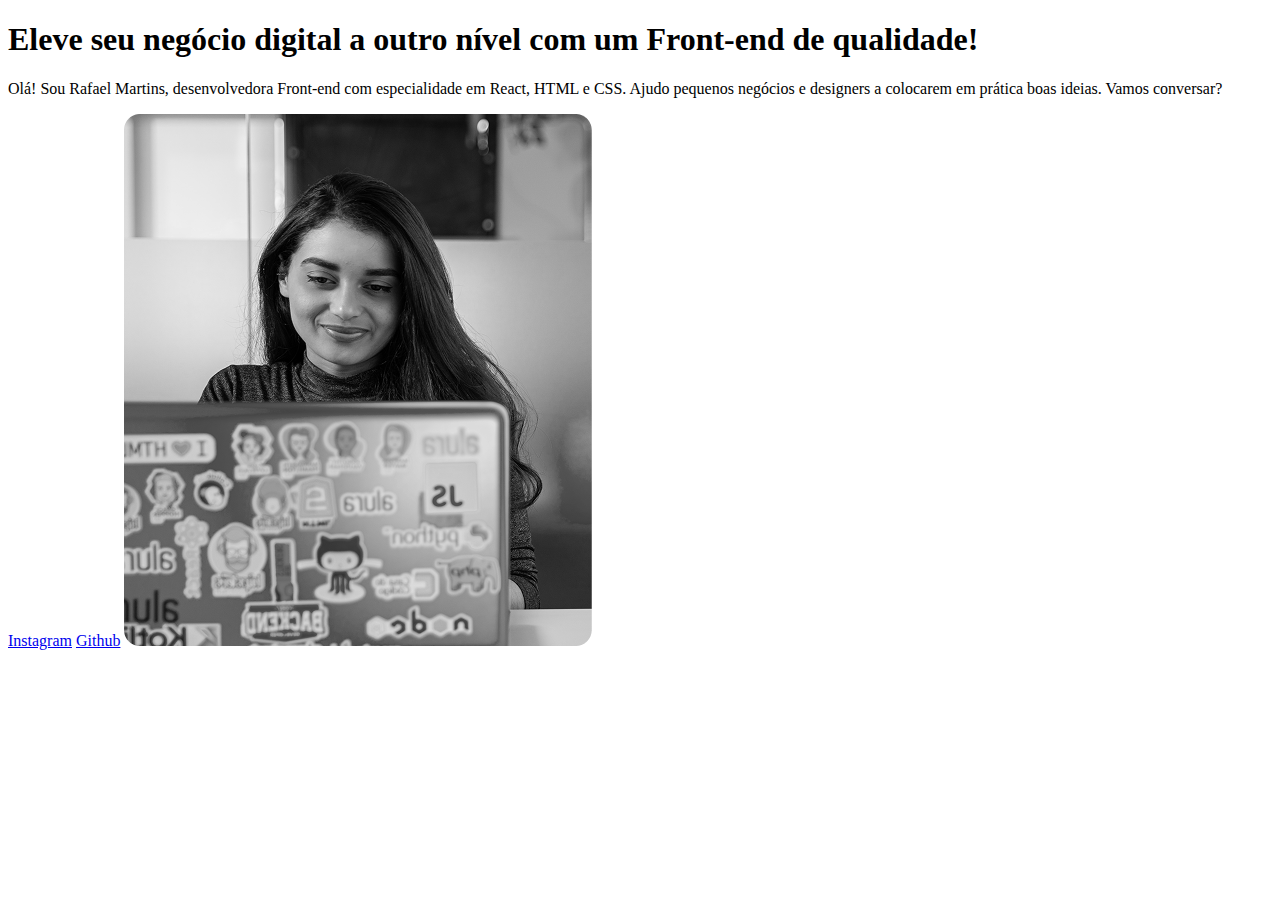
==== inicio/index.html @ a0d81b25 "estudando" ====
<!DOCTYPE html>
<html lang="en">
<head>
    <meta charset="UTF-8">
    <meta name="viewport" content="width=device-width, initial-scale=1.0">
    <title>Document</title>
</head>
<body>
    <header></header>
    <main>
        <h1>Eleve seu negócio digital a outro nível <strong>com um Front-end de qualidade!</strong></h1>
        <p>Olá! Sou Rafael Martins, desenvolvedora Front-end com especialidade em React, HTML e CSS. Ajudo pequenos negócios e designers a colocarem em prática boas ideias. Vamos conversar?</p>
        <a href="https://www.instagram.com/rafaelmaartinsferreira/" target="_blank">Instagram</a>
        <a href="https://github.com/Rafaelmartinsferreira" target="_blank">Github</a>
        <img src="./Rectangle 47.png" alt="Foto programando">
    </main>
    <footer></footer>
</body>
</html>
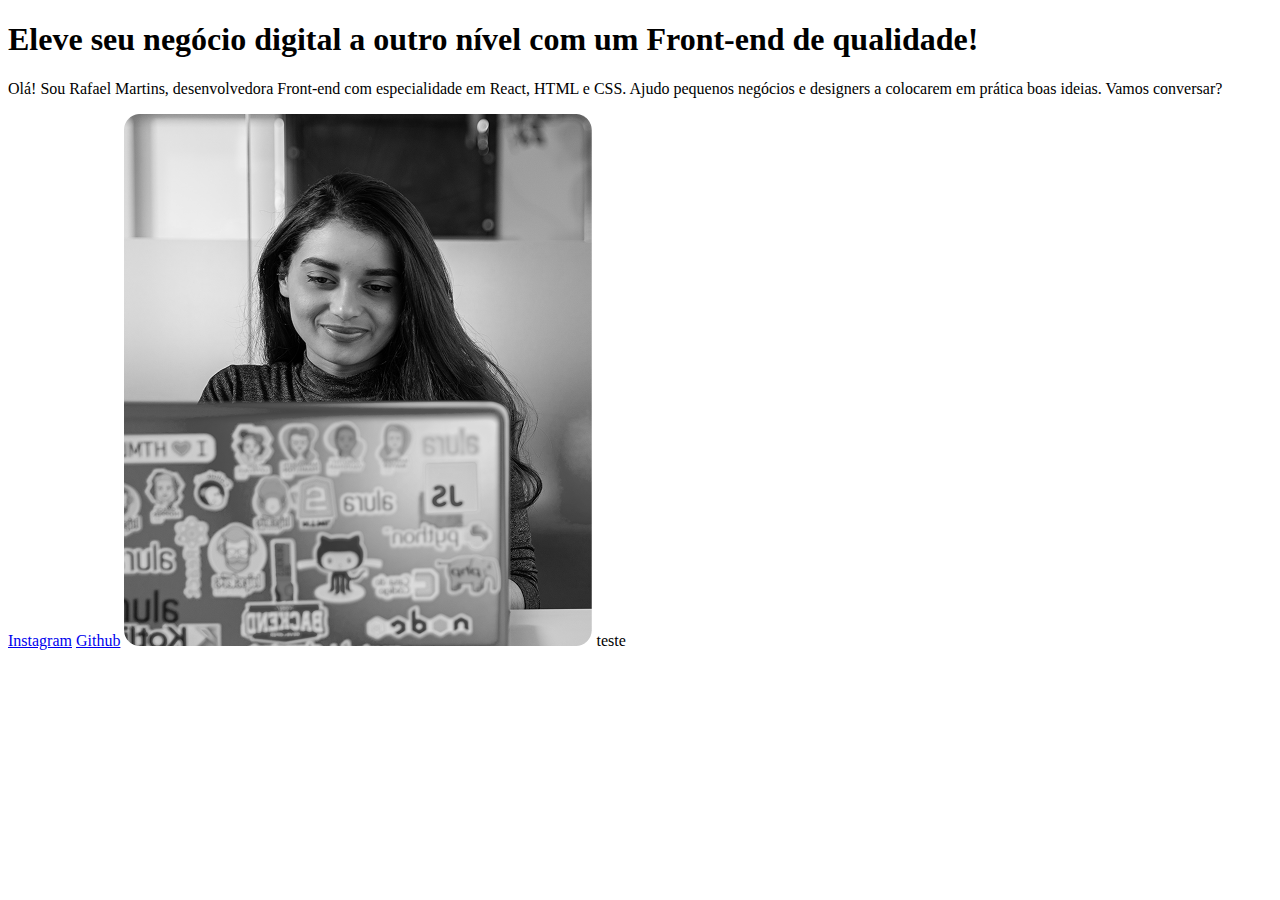
==== commit 08705dc6: "teste" ====
--- a/inicio/index.html
+++ b/inicio/index.html
@@ -13,6 +13,7 @@
         <a href="https://www.instagram.com/rafaelmaartinsferreira/" target="_blank">Instagram</a>
         <a href="https://github.com/Rafaelmartinsferreira" target="_blank">Github</a>
         <img src="./Rectangle 47.png" alt="Foto programando">
+        teste
     </main>
     <footer></footer>
 </body>
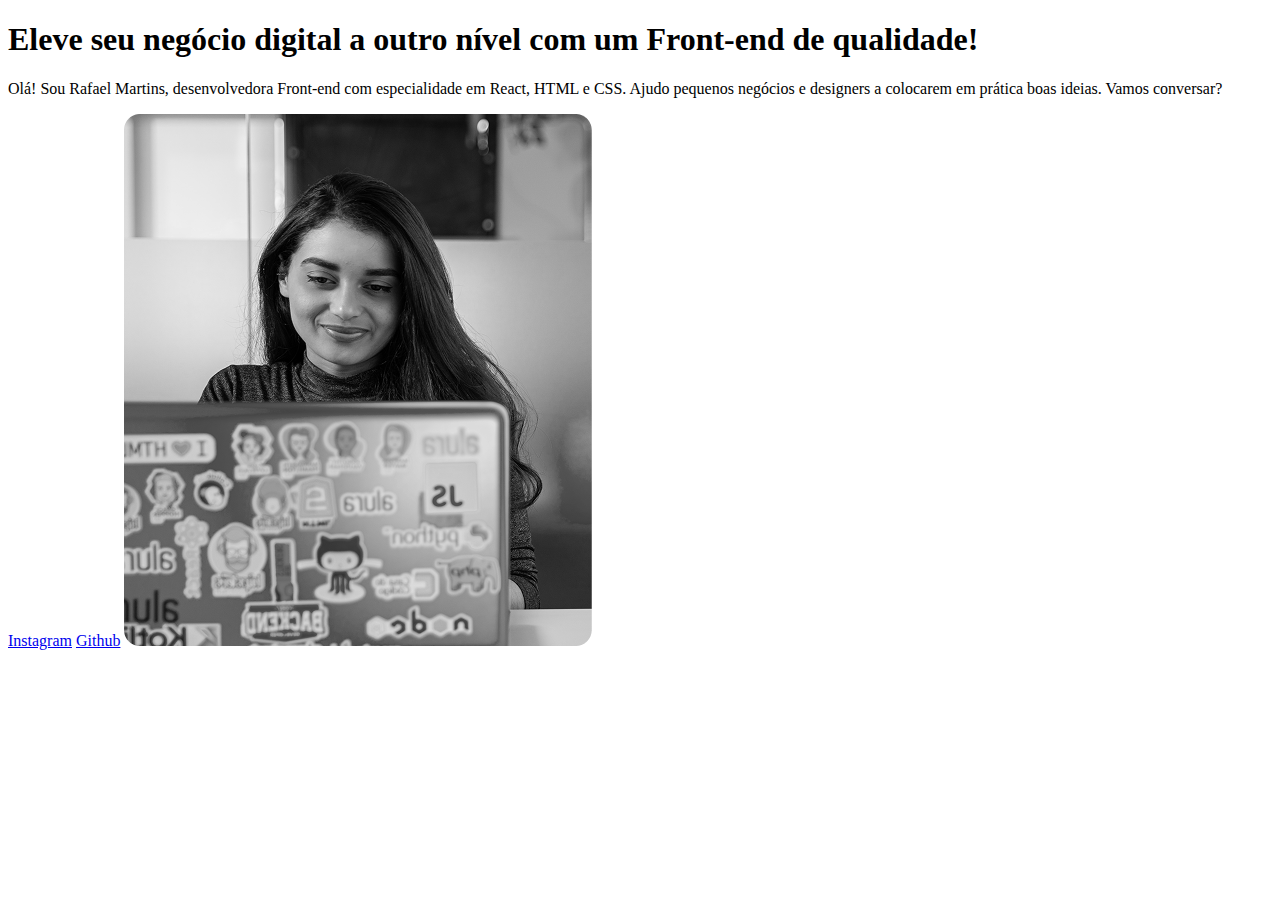
==== commit 1f8e9dcf: "teste" ====
--- a/inicio/index.html
+++ b/inicio/index.html
@@ -13,7 +13,7 @@
         <a href="https://www.instagram.com/rafaelmaartinsferreira/" target="_blank">Instagram</a>
         <a href="https://github.com/Rafaelmartinsferreira" target="_blank">Github</a>
         <img src="./Rectangle 47.png" alt="Foto programando">
-        teste
+        <p></p>
     </main>
     <footer></footer>
 </body>
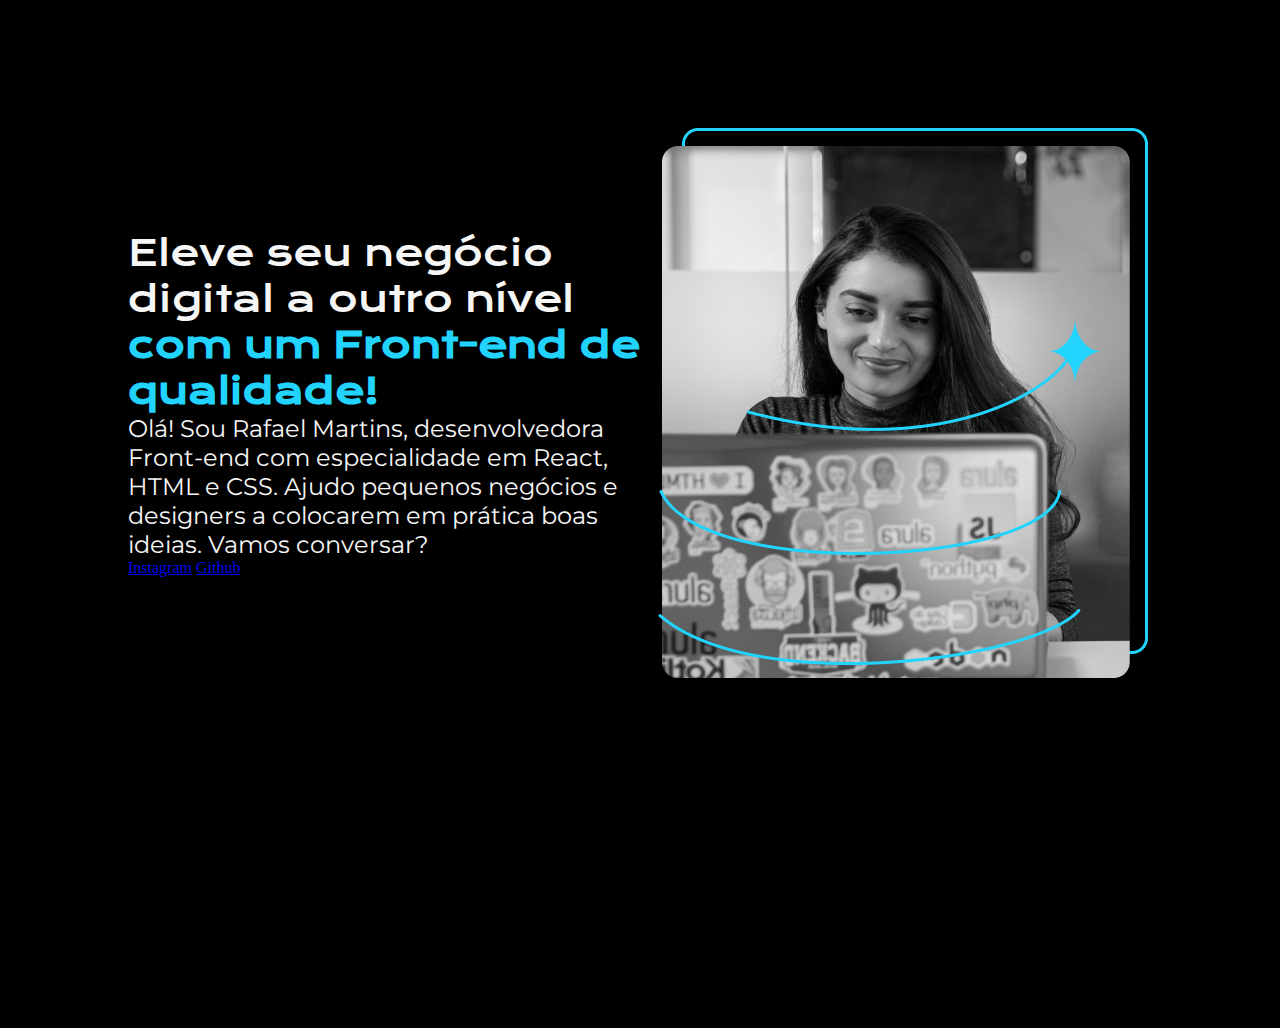
==== commit c53c3a64: "teste" ====
--- a/inicio/index.html
+++ b/inicio/index.html
@@ -3,16 +3,19 @@
 <head>
     <meta charset="UTF-8">
     <meta name="viewport" content="width=device-width, initial-scale=1.0">
-    <title>Document</title>
+    <link rel="stylesheet" href="./style.css">
+    <title>Teste Alura</title>
 </head>
 <body>
     <header></header>
-    <main>
-        <h1>Eleve seu negócio digital a outro nível <strong>com um Front-end de qualidade!</strong></h1>
-        <p>Olá! Sou Rafael Martins, desenvolvedora Front-end com especialidade em React, HTML e CSS. Ajudo pequenos negócios e designers a colocarem em prática boas ideias. Vamos conversar?</p>
-        <a href="https://www.instagram.com/rafaelmaartinsferreira/" target="_blank">Instagram</a>
-        <a href="https://github.com/Rafaelmartinsferreira" target="_blank">Github</a>
-        <img src="./Rectangle 47.png" alt="Foto programando">
+    <main class="apresentacao">
+        <section class="apresentacao__conteudo">
+            <h1 class="apresentacao__conteudo__titulo">Eleve seu negócio digital a outro nível <strong class="titulo-destaque">com um Front-end de qualidade!</strong></h1>
+            <p class="apresentacao__conteudo__texto">Olá! Sou Rafael Martins, desenvolvedora Front-end com especialidade em React, HTML e CSS. Ajudo pequenos negócios e designers a colocarem em prática boas ideias. Vamos conversar?</p>
+            <a href="https://www.instagram.com/rafaelmaartinsferreira/" target="_blank">Instagram</a>
+            <a href="https://github.com/Rafaelmartinsferreira" target="_blank">Github</a>
+        </section>
+        <img src="./Imagem.png" alt="Foto programando">
         <p></p>
     </main>
     <footer></footer>
--- a/inicio/style.css
+++ b/inicio/style.css
@@ -0,0 +1,41 @@
+@import url('https://fonts.googleapis.com/css2?family=Krona+One&family=Montserrat:ital,wght@0,100..900;1,100..900&display=swap');
+
+* {
+    margin: 0;
+    padding: 0;
+}
+
+body {
+    height: 100vh;
+    box-sizing: border-box; /*nao tira o filho dentro da caixa dele*/
+    background-color: black;
+    color: #f6f6f6;
+}
+
+.titulo-destaque {
+    color: #22D4FD;
+}
+
+.apresentacao {
+    margin: 10%;
+    display: flex;
+    align-items: center;
+    justify-content: space-between;
+}
+
+.apresentacao__conteudo {
+    width: 615px;
+
+}
+
+.apresentacao__conteudo__titulo {
+    font-size: 36px;
+    font-family: "Krona One", sans-serif;
+    font-weight: 400;
+     font-style: normal;
+}
+
+.apresentacao__conteudo__texto {
+    font-size: 24px;
+    font-family: "Montserrat", sans-serif;
+}   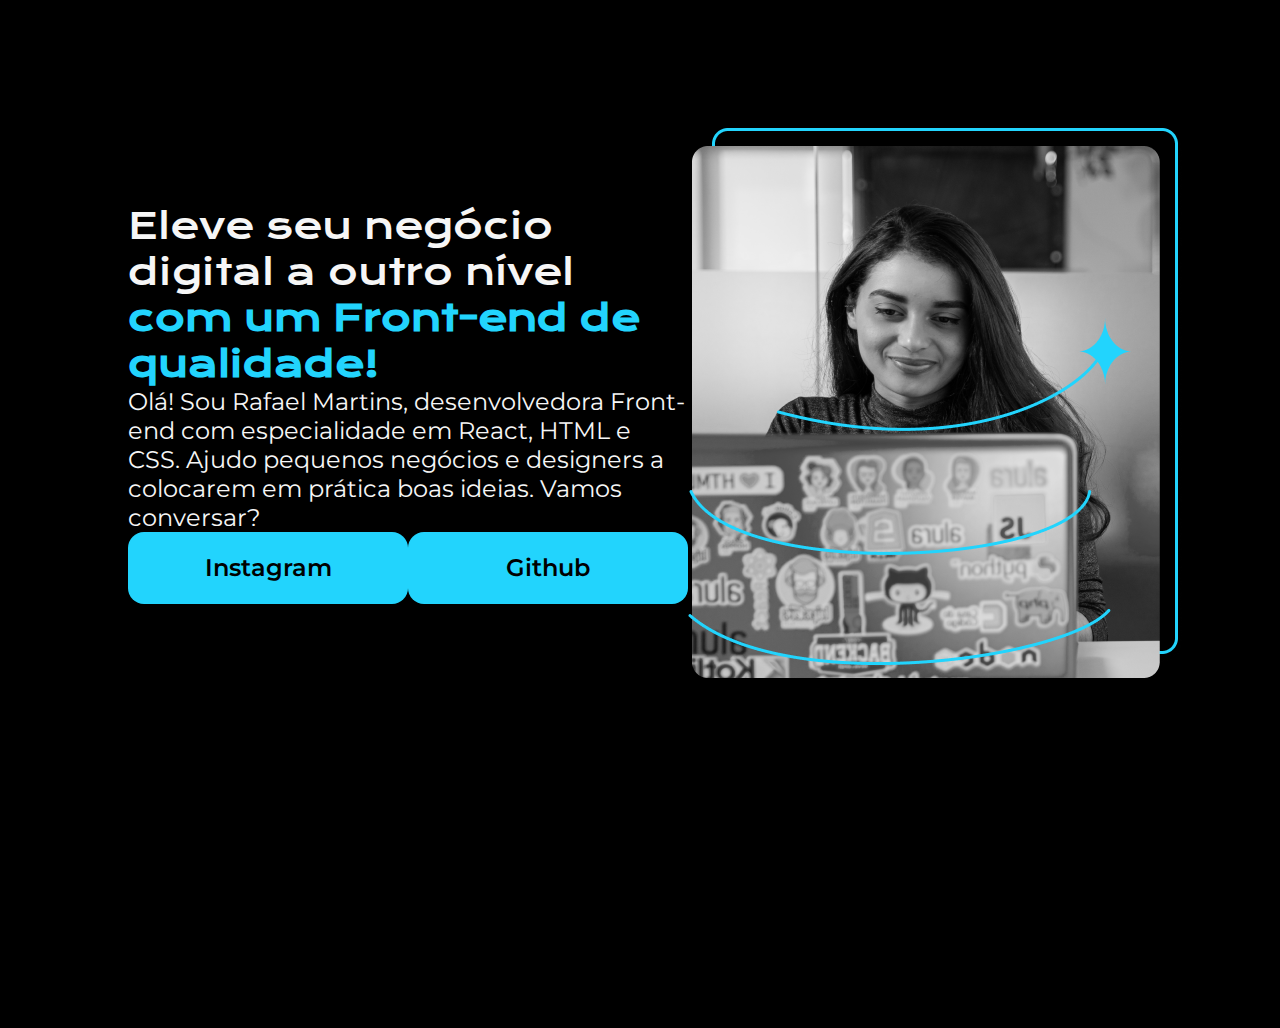
==== commit af6d9f46: "teste" ====
--- a/inicio/index.html
+++ b/inicio/index.html
@@ -12,8 +12,10 @@
         <section class="apresentacao__conteudo">
             <h1 class="apresentacao__conteudo__titulo">Eleve seu negócio digital a outro nível <strong class="titulo-destaque">com um Front-end de qualidade!</strong></h1>
             <p class="apresentacao__conteudo__texto">Olá! Sou Rafael Martins, desenvolvedora Front-end com especialidade em React, HTML e CSS. Ajudo pequenos negócios e designers a colocarem em prática boas ideias. Vamos conversar?</p>
-            <a href="https://www.instagram.com/rafaelmaartinsferreira/" target="_blank">Instagram</a>
-            <a href="https://github.com/Rafaelmartinsferreira" target="_blank">Github</a>
+            <div class="apresentacao__links">
+                <a class="apresentacao__links__link" href="https://www.instagram.com/rafaelmaartinsferreira/" target="_blank">Instagram</a>
+                <a class="apresentacao__links__link" href="https://github.com/Rafaelmartinsferreira" target="_blank">Github</a>
+            </div>
         </section>
         <img src="./Imagem.png" alt="Foto programando">
         <p></p>
--- a/inicio/style.css
+++ b/inicio/style.css
@@ -38,4 +38,22 @@
 .apresentacao__conteudo__texto {
     font-size: 24px;
     font-family: "Montserrat", sans-serif;
-}   +}   
+
+.apresentacao__links {
+    display: flex;
+    justify-content: space-between;
+}
+
+.apresentacao__links__link {
+    background-color: #22D4FD;
+    width: 280px;
+    text-align: center;
+    border-radius: 16px;
+    font-size: 24px;
+    padding: 21.5px 0;
+    text-decoration: none;
+    color: black;
+    font-family: "Montserrat", sans-serif;
+    font-weight: 600;
+}